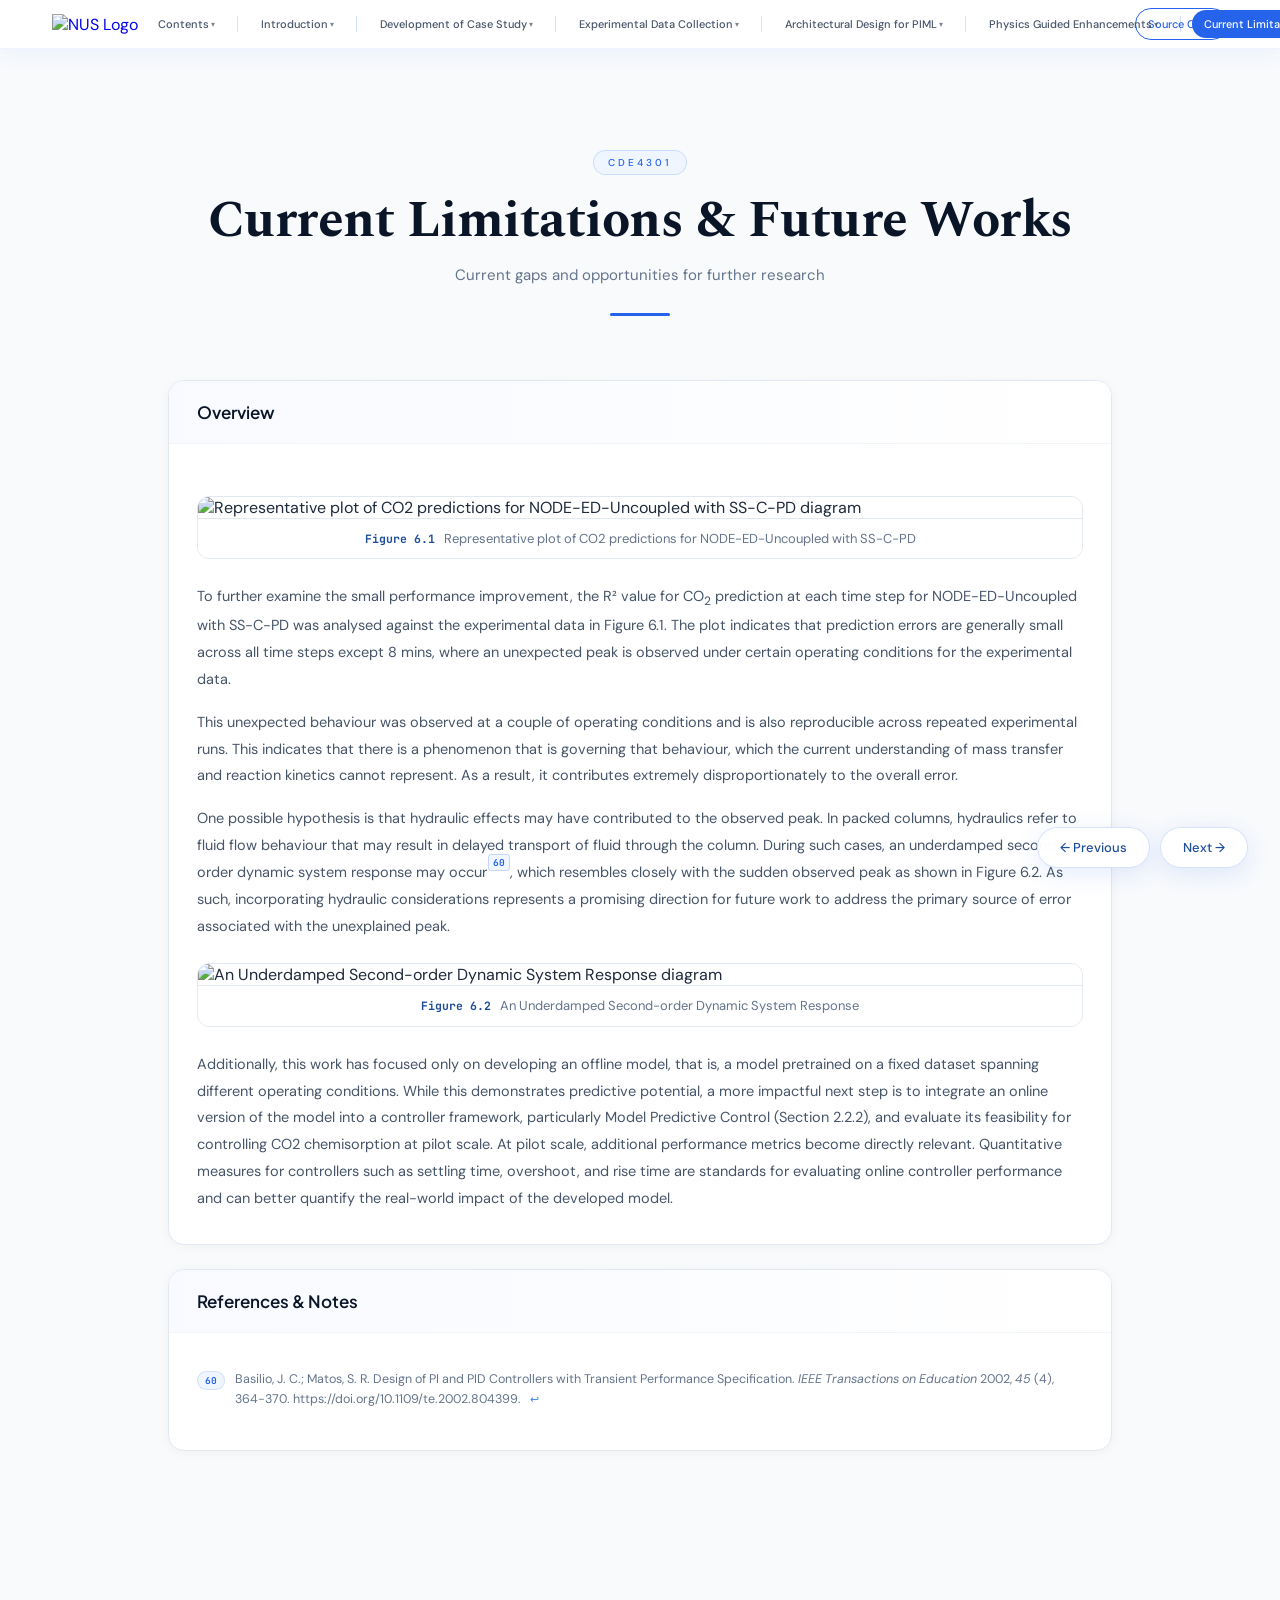
==== Section_6.html @ ae9df5d0 "Minor Modifications" ====
<!DOCTYPE html>
<html lang="en">

<head>
  <meta charset="UTF-8">
  <meta name="viewport" content="width=device-width, initial-scale=1.0">
  <title>Section 6: Current Limitations & Future Works</title>
  <link rel="stylesheet" href="./assets/index.css">

  <style>
    body {
      background: var(--gray-50);
    }

    .page-wrapper {
      max-width: 1024px;
      margin: 0 auto;
      padding: 150px 40px 140px;
    }

    /* ─── PAGE HEADER ───────────────────────────────────── */
    .page-header {
      text-align: center;
      margin-bottom: 64px;
      animation: fadeUp .5s ease both;
    }

    .page-header h1 {
      font-family: var(--font-heading);
      font-size: clamp(34px, 4.5vw, 52px);
      font-weight: 700;
      color: var(--blue-900);
      letter-spacing: -.5px;
      line-height: 1.08;
      margin-top: 6px;
    }

    .page-header .subtitle {
      margin-top: 14px;
      font-family: var(--font-body);
      font-size: 15px;
      color: var(--gray-500);
      line-height: 1.7;
    }

    /* ─── REPORT SECTION CARDS ──────────────────────────── */
    .report-section {
      background: var(--white);
      border: 1px solid var(--gray-200);
      border-radius: 16px;
      overflow: hidden;
      margin-bottom: 24px;
      box-shadow: 0 2px 12px rgba(0, 0, 0, 0.04);
      animation: fadeUp .5s ease both;
    }

    .report-section:nth-child(1) {
      animation-delay: .05s;
    }

    .report-section:nth-child(2) {
      animation-delay: .10s;
    }

    .report-section:nth-child(3) {
      animation-delay: .15s;
    }

    .report-section:nth-child(4) {
      animation-delay: .20s;
    }

    .report-section:nth-child(5) {
      animation-delay: .25s;
    }

    .section-heading {
      display: flex;
      align-items: center;
      gap: 18px;
      padding: 20px 28px;
      background: linear-gradient(90deg, #f8faff, var(--white));
      border-bottom: 1px solid var(--gray-100);
    }

    .section-tag {
      font-family: var(--font-mono);
      font-size: 11px;
      font-weight: 600;
      letter-spacing: 1px;
      text-transform: uppercase;
      color: var(--blue-500);
      background: var(--blue-50);
      border: 1px solid rgba(37, 99, 235, 0.15);
      padding: 4px 11px;
      border-radius: 50px;
      flex-shrink: 0;
    }

    .section-heading h2 {
      font-family: var(--font-sub);
      font-size: 17px;
      font-weight: 600;
      color: var(--blue-900);
    }

    .section-body {
      padding: 28px 28px 32px;
    }

    .section-body p {
      font-family: var(--font-body);
      font-size: 14.5px;
      line-height: 1.85;
      color: var(--gray-600);
      margin-bottom: 16px;
    }

    .section-body p:last-child {
      margin-bottom: 0;
    }

    .subsection-title {
      font-family: var(--font-mono);
      font-size: 11px;
      font-weight: 600;
      color: var(--blue-700);
      letter-spacing: .8px;
      text-transform: uppercase;
      margin: 28px 0 10px;
      display: flex;
      align-items: center;
      gap: 10px;
    }

    .subsection-title::before {
      content: '';
      display: block;
      width: 20px;
      height: 2px;
      background: var(--blue-400);
      border-radius: 1px;
    }

    .callout {
      background: var(--blue-50);
      border-left: 3px solid var(--blue-400);
      border-radius: 0 10px 10px 0;
      padding: 14px 18px;
      margin: 20px 0;
      font-family: var(--font-body);
      font-size: 14px;
      line-height: 1.7;
      color: var(--blue-800);
    }

    .obj-list {
      list-style: none;
      margin-top: 12px;
    }

    .obj-list li {
      display: flex;
      align-items: flex-start;
      gap: 12px;
      font-family: var(--font-body);
      font-size: 14.5px;
      line-height: 1.7;
      color: var(--gray-600);
      padding: 9px 0;
      border-bottom: 1px solid var(--gray-100);
    }

    .obj-list li:last-child {
      border-bottom: none;
    }

    .obj-num {
      font-family: var(--font-mono);
      font-size: 11px;
      font-weight: 600;
      color: var(--blue-500);
      background: var(--blue-50);
      border: 1px solid rgba(37, 99, 235, 0.15);
      padding: 2px 9px;
      border-radius: 50px;
      flex-shrink: 0;
      margin-top: 2px;
    }

    .sub-rule {
      border: none;
      border-top: 1px solid var(--gray-100);
      margin: 24px 0;
    }

    /* ─── RESPONSIVE ────────────────────────────────────── */
    @media (max-width: 768px) {
      .page-wrapper {
        padding: 90px 16px 120px;
      }

      .section-body {
        padding: 20px;
      }
    }
  </style>
</head>

<body>

  <!-- ══ NAVBAR — injected by index.js from NAV_CONFIG ══════ -->
  <nav id="navbar"></nav>

  <!-- ══ MAIN CONTENT ══════════════════════════════════════════ -->
  <div class="page-wrapper">

    <!-- Page Header -->
    <div class="page-header">
      <span class="label-pill label-pill-spacing">CDE4301</span>
      <h1>Current Limitations &amp; Future Works</h1>
      <p class="subtitle">Current gaps and opportunities for further research</p>
      <div class="header-rule"></div>
    </div>

    <!-- ── 6 CURRENT LIMITATIONS & FUTURE WORKS ──────────────────────────────────── -->
    <div class="report-section" id="future-works">
      <div class="section-heading">
        <h2>Overview</h2>
      </div>
      <div class="section-body">
        <figure class="report-figure full-bleed">
          <img src="./assets/images/Figure_6-1.png"
            alt="Representative plot of CO2 predictions for NODE-ED-Uncoupled with SS-C-PD diagram">
          <figcaption>
            <span class="fig-label">Figure 6.1</span>
            Representative plot of CO2 predictions for NODE-ED-Uncoupled with SS-C-PD
          </figcaption>
        </figure>

        <p>
          To further examine the small performance improvement, the R² value for CO<sub>2</sub> prediction at each time
          step for
          NODE-ED-Uncoupled with SS-C-PD was analysed against the experimental data in Figure 6.1. The plot indicates
          that prediction errors are generally small across all time steps except 8 mins, where an unexpected peak is
          observed under certain operating conditions for the experimental data.
        </p>

        <p>This unexpected behaviour was observed at a couple of operating conditions and is also reproducible across
          repeated experimental runs. This indicates that there is a phenomenon that is governing that behaviour, which
          the current understanding of mass transfer and reaction kinetics cannot represent. As a result, it contributes
          extremely disproportionately to the overall error.</p>

        <p>One possible hypothesis is that hydraulic effects may have contributed to the observed peak. In packed
          columns, hydraulics refer to fluid flow behaviour that may result in delayed transport of fluid through the
          column. During such cases, an underdamped second-order dynamic system response may occur<sup class="fn-ref"><a
              href="#fn-60" id="fn-ref-60">60</a></sup>, which resembles
          closely with the sudden observed peak as shown in Figure 6.2. As such, incorporating hydraulic considerations
          represents a promising direction for future work to address the primary source of error associated with the
          unexplained peak.</p>

        <figure class="report-figure full-bleed">
          <img src="./assets/images/Figure_6-2.png" alt="An Underdamped Second-order Dynamic System Response diagram">
          <figcaption>
            <span class="fig-label">Figure 6.2</span>
            An Underdamped Second-order Dynamic System Response
          </figcaption>
        </figure>

        <p>
          Additionally, this work has focused only on developing an offline model, that is, a model pretrained on a fixed dataset spanning different operating conditions. While this demonstrates predictive potential, a more impactful next step is to integrate an online version of the model into a controller framework, particularly Model Predictive Control (Section 2.2.2), and evaluate its feasibility for controlling CO2 chemisorption at pilot scale. At pilot scale, additional performance metrics become directly relevant. Quantitative measures for controllers such as settling time, overshoot, and rise time are standards for evaluating online controller performance and can better quantify the real-world impact of the developed model.
        </p>

      </div>
    </div>

    <!-- ══════════════════════════════════════════════════
         REFERENCES & NOTES
    ══════════════════════════════════════════════════════ -->
    <div class="report-section" id="references">
      <div class="section-heading">
        <h2>References &amp; Notes</h2>
      </div>
      <div class="section-body">
        <ol class="footnotes-list">
          <li id="fn-60">
            <span class="fn-num">60</span>
            <span>
              Basilio, J. C.; Matos, S. R. Design of PI and PID Controllers with Transient Performance Specification.
              <em>IEEE Transactions on Education</em> 2002, <em>45</em> (4), 364-370.
              https://doi.org/10.1109/te.2002.804399.
              <a href="#fn-ref-60" class="fn-back">↩</a>
            </span>
          </li>
        </ol>
      </div>
    </div>

  </div><!-- /page-wrapper -->

  <!-- ══ PREV / NEXT NAVIGATION ════════════════════════════════ -->
  <div class="page-nav">
    <a class="page-nav-btn" href="Section_5.html">← Previous</a>
    <a class="page-nav-btn" href="Section_7.html">Next →</a>
  </div>

  <script src="./assets/index.js"></script>
</body>

</html>
---- assets/index.css ----
/* ─── GOOGLE FONTS ───────────────────────────────────────── */
@import url("https://fonts.googleapis.com/css2?family=Oxanium:wght@400;600;700;800&family=Spectral:ital,wght@0,400;0,600;0,700;0,800;1,400;1,600&family=Plus+Jakarta+Sans:wght@400;500;600;700&family=JetBrains+Mono:wght@400;500;600;700&family=DM+Sans:wght@300;400;500&display=swap");

/* ─── RESET ──────────────────────────────────────────────── */
*,
*::before,
*::after {
  box-sizing: border-box;
  margin: 0;
  padding: 0;
}

/* ─── DESIGN ──────────────────────────────────────── */
:root {
  --blue-950: #060f24;
  --blue-900: #0a1628;
  --blue-800: #0f2044;
  --blue-700: #1a3a6b;
  --blue-600: #1e4d9b;
  --blue-500: #2563eb;
  --blue-400: #3b82f6;
  --blue-300: #93c5fd;
  --blue-100: #dbeafe;
  --blue-50: #eff6ff;
  --white: #ffffff;
  --gray-50: #f8fafc;
  --gray-100: #f1f5f9;
  --gray-200: #e2e8f0;
  --gray-300: #cbd5e1;
  --gray-400: #94a3b8;
  --gray-500: #64748b;
  --gray-600: #475569;
  --gray-800: #1e293b;
  --font-display: "Oxanium", sans-serif;
  --font-heading: "Spectral", Georgia, serif;
  --font-sub: "Plus Jakarta Sans", sans-serif;
  --font-body: "DM Sans", sans-serif;
  --font-mono: "JetBrains Mono", "Courier New", monospace;
}

/* ─── BASE ───────────────────────────────────────────────── */
html {
  scroll-behavior: smooth;
  /* Offset anchor scroll targets below fixed navbar */
  scroll-padding-top: 90px;
}

body {
  font-family: var(--font-body);
  background: var(--white);
  color: var(--gray-800);
  overflow-x: hidden;
}

/* ─── NAVBAR ─────────────────────────────────────────────── */
nav#navbar {
  position: fixed;
  top: 0;
  left: 0;
  width: 100%;
  z-index: 1000;
  display: grid;
  grid-template-columns: auto minmax(0, 1fr) auto auto;
  align-items: center;
  justify-content: stretch;
  padding: 8px 52px;
  background: transparent;
  transition:
    transform 0.28s ease,
    background 0.4s,
    backdrop-filter 0.4s,
    border-color 0.4s,
    box-shadow 0.4s;
}

nav#navbar.nav-hidden {
  transform: translateY(-110%);
}

nav#navbar.scrolled {
  background: rgba(255, 255, 255, 0.92);
  backdrop-filter: blur(22px);
  -webkit-backdrop-filter: blur(22px);
  border-bottom: 1px solid rgba(37, 99, 235, 0.08);
  box-shadow: 0 4px 24px rgba(37, 99, 235, 0.06);
}

.nav-logo {
  display: flex;
  align-items: center;
  text-decoration: none;
  flex-shrink: 0;
}

.nav-logo img {
  display: block;
  max-width: 100px;
  width: 100%;
  height: auto;
}

/* ─── DESKTOP NAV LINKS ──────────────────────────────────── */
.nav-links {
  display: flex;
  align-items: center;
  justify-content: center;
  gap: 2px;
  flex: 1;
  min-width: 0;
  overflow: visible;
  scrollbar-width: none;
  -ms-overflow-style: none;
  padding: 0 8px;
}

.nav-links::-webkit-scrollbar {
  display: none;
}

.nav-links.is-overflowing {
  justify-content: flex-start;
}

.nav-links > * {
  flex: 0 0 auto;
}

.nav-links > * + * {
  position: relative;
  margin-left: 8px;
  padding-left: 12px;
}

.nav-links > * + *::before {
  content: "";
  position: absolute;
  left: 0;
  top: 50%;
  transform: translateY(-50%);
  width: 1px;
  height: 16px;
  background: rgba(37, 99, 235, 0.18);
}

/* Wrapper for items that may have a dropdown */
.nav-item-wrap {
  position: relative;
}

/* Hover bridge — prevents dropdown closing when mouse travels toward it */
.nav-item-wrap::after {
  content: "";
  position: absolute;
  top: 100%;
  left: -4px;
  right: -10px;
  height: 16px;
}

.nav-link {
  display: inline-flex;
  align-items: center;
  gap: 2px;
  padding: 7px 12px;
  border-radius: 50px;
  font-family: var(--font-body);
  font-size: 11px;
  font-weight: 500;
  color: var(--gray-600);
  text-decoration: none;
  transition: all 0.2s;
  white-space: nowrap;
  cursor: pointer;
  background: none;
  border: none;
}

.nav-link.active {
  background: var(--blue-500);
  color: var(--white);
}
.nav-link:not(.active):hover {
  color: var(--blue-500);
  background: var(--blue-50);
}

.nav-chevron {
  font-size: 8px;
  display: inline-block;
  transition: transform 0.22s ease;
  opacity: 0.7;
}

.nav-item-wrap:hover .nav-chevron,
.nav-item-wrap:focus-within .nav-chevron {
  transform: rotate(180deg);
}

/* CTA button */
.nav-cta {
  padding: 8px 12px;
  border-radius: 50px;
  background: transparent;
  border: 1.5px solid var(--blue-500);
  color: var(--blue-500);
  font-family: var(--font-body);
  font-size: 11px;
  font-weight: 500;
  cursor: pointer;
  transition: all 0.2s;
  white-space: nowrap;
  flex-shrink: 0;
  text-decoration: none;
}

.nav-cta:hover {
  background: var(--blue-500);
  color: var(--white);
}

/* ─── DROPDOWN PANEL ─────────────────────────────────────── */
.nav-dropdown {
  position: absolute;
  top: calc(100% + 14px);
  left: 50%;
  transform: translateX(-50%) translateY(-8px);
  width: max-content;
  min-width: 200px;
  max-width: 260px;
  background: rgba(255, 255, 255, 0.99);
  backdrop-filter: blur(24px);
  -webkit-backdrop-filter: blur(24px);
  border: 1px solid rgba(37, 99, 235, 0.1);
  border-radius: 18px;
  box-shadow:
    0 20px 60px rgba(37, 99, 235, 0.13),
    0 4px 16px rgba(0, 0, 0, 0.05);
  padding: 8px;
  z-index: 2000;
  max-height: 72vh;
  overflow-y: auto;
  overscroll-behavior: contain;
  /* Hidden state */
  visibility: hidden;
  opacity: 0;
  pointer-events: none;
  transition:
    opacity 0.2s ease,
    transform 0.2s ease,
    visibility 0s linear 0.2s;
}

.nav-item-wrap:hover .nav-dropdown,
.nav-item-wrap:focus-within .nav-dropdown {
  visibility: visible;
  opacity: 1;
  pointer-events: all;
  transform: translateX(-50%) translateY(0);
  transition:
    opacity 0.2s ease,
    transform 0.2s ease,
    visibility 0s;
}

/* Section group inside dropdown */
.dd-group {
  margin-bottom: 2px;
}
.dd-group:last-child {
  margin-bottom: 0;
}

.dd-group-header {
  display: flex;
  align-items: center;
  gap: 10px;
  padding: 9px 12px 8px;
  border-radius: 10px;
  text-decoration: none;
  transition: background 0.15s;
}

.dd-group-header:hover {
  background: var(--blue-50);
}

.dd-num {
  font-family: var(--font-mono);
  font-size: 10px;
  font-weight: 600;
  color: var(--blue-500);
  background: var(--blue-50);
  border: 1px solid rgba(37, 99, 235, 0.15);
  padding: 2px 8px;
  border-radius: 50px;
  flex-shrink: 0;
  white-space: nowrap;
}

.dd-title {
  font-family: var(--font-sub);
  font-size: 13px;
  font-weight: 600;
  color: var(--blue-900);
  flex: 1;
}

.dd-arrow {
  font-size: 13px;
  color: var(--blue-400);
  opacity: 0;
  transform: translateX(-4px);
  transition:
    opacity 0.15s,
    transform 0.15s;
}

.dd-group-header:hover .dd-arrow {
  opacity: 1;
  transform: translateX(0);
}

.dd-subs {
  padding: 2px 0 6px 12px;
  border-left: 1px solid var(--gray-100);
  margin-left: 20px;
  margin-bottom: 4px;
}

.dd-sub {
  display: flex;
  align-items: center;
  gap: 10px;
  padding: 5px 10px;
  border-radius: 7px;
  text-decoration: none;
  font-family: var(--font-body);
  font-size: 12px;
  color: var(--gray-500);
  transition:
    background 0.13s,
    color 0.13s;
}

.dd-sub:hover {
  background: var(--blue-50);
  color: var(--blue-600);
}

.dd-sub-num {
  font-family: var(--font-mono);
  font-size: 9.5px;
  font-weight: 500;
  color: var(--gray-400);
  min-width: 26px;
  flex-shrink: 0;
}

.dd-divider {
  height: 1px;
  background: var(--gray-100);
  margin: 6px 6px;
}

/* ─── HAMBURGER BUTTON ───────────────────────────────────── */
.nav-hamburger {
  display: none;
  flex-direction: column;
  justify-content: center;
  gap: 5px;
  width: 36px;
  height: 36px;
  padding: 6px;
  background: none;
  border: none;
  cursor: pointer;
  border-radius: 8px;
  transition: background 0.2s;
  flex-shrink: 0;
  z-index: 1001;
}

.nav-hamburger:hover {
  background: var(--gray-100);
}

.nav-hamburger span {
  display: block;
  width: 20px;
  height: 2px;
  background: var(--gray-600);
  border-radius: 2px;
  transition:
    transform 0.28s ease,
    opacity 0.2s ease;
  transform-origin: center;
}

nav#navbar.menu-open .nav-hamburger span:nth-child(1) {
  transform: translateY(7px) rotate(45deg);
}
nav#navbar.menu-open .nav-hamburger span:nth-child(2) {
  opacity: 0;
  transform: scaleX(0);
}
nav#navbar.menu-open .nav-hamburger span:nth-child(3) {
  transform: translateY(-7px) rotate(-45deg);
}

/* ─── MOBILE DRAWER ──────────────────────────────────────── */
.nav-mobile-menu {
  position: fixed;
  top: 0;
  left: 0;
  width: 100%;
  z-index: 999;
  padding-top: 62px;
  background: rgba(255, 255, 255, 0.98);
  backdrop-filter: blur(24px);
  -webkit-backdrop-filter: blur(24px);
  border-bottom: 1px solid rgba(37, 99, 235, 0.08);
  box-shadow: 0 12px 40px rgba(37, 99, 235, 0.1);
  transform: translateY(-105%);
  opacity: 0;
  pointer-events: none;
  transition:
    transform 0.32s cubic-bezier(0.4, 0, 0.2, 1),
    opacity 0.28s ease;
  max-height: 90vh;
  overflow-y: auto;
  overscroll-behavior: contain;
}

.nav-mobile-menu.open {
  transform: translateY(0);
  opacity: 1;
  pointer-events: all;
}

.nav-mobile-inner {
  display: flex;
  flex-direction: column;
  gap: 2px;
  padding: 12px 16px 24px;
}

.nav-mobile-link {
  display: flex;
  align-items: center;
  justify-content: space-between;
  padding: 12px 16px;
  border-radius: 10px;
  font-family: var(--font-body);
  font-size: 14px;
  font-weight: 500;
  color: var(--gray-700);
  text-decoration: none;
  transition:
    background 0.18s,
    color 0.18s;
  cursor: pointer;
  background: none;
  border: none;
  width: 100%;
  text-align: left;
}

.nav-mobile-link:hover {
  background: var(--gray-100);
  color: var(--blue-500);
}
.nav-mobile-link.active {
  background: var(--blue-50);
  color: var(--blue-600);
  font-weight: 600;
}

.mob-chevron {
  font-size: 10px;
  color: var(--gray-400);
  transition: transform 0.22s ease;
  flex-shrink: 0;
}

.mob-accordion.open .mob-chevron {
  transform: rotate(180deg);
}

.mob-accordion-body {
  display: none;
  flex-direction: column;
  gap: 1px;
  padding: 0 0 4px 12px;
  border-left: 2px solid var(--gray-100);
  margin-left: 16px;
}

.mob-accordion.open .mob-accordion-body {
  display: flex;
}

.mob-section-row {
  display: flex;
  align-items: center;
  gap: 8px;
  padding: 9px 14px;
  border-radius: 8px;
  font-family: var(--font-sub);
  font-size: 13.5px;
  font-weight: 600;
  color: var(--blue-900);
  text-decoration: none;
  transition: background 0.15s;
}

.mob-section-row:hover {
  background: var(--blue-50);
}

.mob-sub-row {
  display: flex;
  align-items: center;
  gap: 8px;
  padding: 7px 14px 7px 22px;
  border-radius: 7px;
  font-family: var(--font-body);
  font-size: 13px;
  color: var(--gray-500);
  text-decoration: none;
  transition:
    background 0.13s,
    color 0.13s;
}

.mob-sub-row:hover {
  background: var(--blue-50);
  color: var(--blue-600);
}

.mob-num {
  font-family: var(--font-mono);
  font-size: 10px;
  font-weight: 600;
  color: var(--blue-400);
  min-width: 32px;
  flex-shrink: 0;
}

.mob-divider {
  height: 1px;
  background: var(--gray-200);
  margin: 8px 0;
}

.nav-mobile-cta {
  display: block;
  width: 100%;
  padding: 13px 16px;
  border-radius: 10px;
  background: var(--blue-500);
  color: var(--white);
  font-family: var(--font-body);
  font-size: 15px;
  font-weight: 500;
  text-align: center;
  border: none;
  cursor: pointer;
  transition: background 0.2s;
  text-decoration: none;
  margin-top: 4px;
}

.nav-mobile-cta:hover {
  background: var(--blue-600);
}

/* ─── BACKDROP ───────────────────────────────────────────── */
.nav-backdrop {
  position: fixed;
  inset: 0;
  z-index: 998;
  background: rgba(10, 22, 40, 0.18);
  opacity: 0;
  pointer-events: none;
  transition: opacity 0.28s ease;
}

.nav-backdrop.open {
  opacity: 1;
  pointer-events: all;
}

/* ─── PREV / NEXT NAV ────────────────────────────────────── */
.page-nav {
  position: fixed;
  bottom: 32px;
  right: 32px;
  z-index: 900;
  display: flex;
  align-items: center;
  gap: 10px;
}

.page-nav-btn {
  display: inline-flex;
  align-items: center;
  gap: 8px;
  padding: 11px 22px;
  border-radius: 50px;
  background: rgba(255, 255, 255, 0.95);
  backdrop-filter: blur(16px);
  -webkit-backdrop-filter: blur(16px);
  border: 1.5px solid rgba(37, 99, 235, 0.18);
  color: var(--blue-600);
  font-family: var(--font-body);
  font-size: 13px;
  font-weight: 500;
  cursor: pointer;
  text-decoration: none;
  box-shadow: 0 6px 24px rgba(37, 99, 235, 0.12);
  transition: all 0.22s;
}

.page-nav-btn:hover {
  background: var(--blue-500);
  color: var(--white);
  border-color: var(--blue-500);
  transform: translateY(-2px);
  box-shadow: 0 12px 32px rgba(37, 99, 235, 0.28);
}

/* ─── LABEL PILL & HEADER RULE ───────────────────────────── */
.label-pill {
  display: inline-flex;
  align-items: center;
  gap: 8px;
  font-family: var(--font-body);
  font-size: 10px;
  font-weight: 500;
  letter-spacing: 3px;
  text-transform: uppercase;
  color: var(--blue-500);
  background: var(--blue-50);
  border: 1px solid rgba(37, 99, 235, 0.18);
  padding: 5px 14px;
  border-radius: 50px;
}

.label-pill-spacing {
  margin-bottom: 12px;
}

.header-rule {
  width: 60px;
  height: 3px;
  background: var(--blue-500);
  border-radius: 2px;
  margin: 24px auto 0;
}

/* ─── KEYFRAMES ──────────────────────────────────────────── */
@keyframes fadeUp {
  from {
    opacity: 0;
    transform: translateY(22px);
  }
  to {
    opacity: 1;
    transform: translateY(0);
  }
}
@keyframes fadeIn {
  from {
    opacity: 0;
  }
  to {
    opacity: 1;
  }
}
@keyframes pulse-dot {
  0%,
  100% {
    opacity: 1;
    transform: scale(1);
  }
  50% {
    opacity: 0.5;
    transform: scale(1.6);
  }
}

/* ─── BACK TO TOP ────────────────────────────────────────── */
#back-to-top {
  position: fixed;
  bottom: 32px;
  left: 32px;
  z-index: 950;
  width: 44px;
  height: 44px;
  border-radius: 50%;
  background: rgba(255, 255, 255, 0.95);
  backdrop-filter: blur(16px);
  -webkit-backdrop-filter: blur(16px);
  border: 1.5px solid rgba(37, 99, 235, 0.18);
  color: var(--blue-500);
  box-shadow: 0 6px 24px rgba(37, 99, 235, 0.14);
  cursor: pointer;
  display: flex;
  align-items: center;
  justify-content: center;
  opacity: 0;
  transform: translateY(12px) scale(0.88);
  pointer-events: none;
  transition:
    opacity 0.28s ease,
    transform 0.28s ease,
    background 0.2s,
    box-shadow 0.2s;
}

#back-to-top.visible {
  opacity: 1;
  transform: translateY(0) scale(1);
  pointer-events: all;
}
#back-to-top:hover {
  background: var(--blue-500);
  color: var(--white);
  box-shadow: 0 12px 32px rgba(37, 99, 235, 0.32);
}

#back-to-top svg {
  width: 18px;
  height: 18px;
  stroke: currentColor;
  fill: none;
  stroke-width: 2.2;
  stroke-linecap: round;
  stroke-linejoin: round;
  transition: transform 0.2s;
}

#back-to-top:hover svg {
  transform: translateY(-2px);
}

/* ─── RESPONSIVE ─────────────────────────────────────────── */
@media (max-width: 1024px) {
  nav#navbar {
    padding: 14px 24px;
  }
}

@media (max-width: 768px) {
  nav#navbar {
    padding: 14px 20px;
  }
  .nav-links {
    display: none;
  }
  .nav-cta {
    display: none;
  }
  .nav-hamburger {
    display: flex;
  }
  .page-nav {
    bottom: 16px;
    right: 16px;
  }
  .page-nav-btn {
    padding: 9px 16px;
    font-size: 12px;
  }
  #back-to-top {
    bottom: 16px;
    left: 16px;
    width: 40px;
    height: 40px;
  }
}

/* ═══════════════════════════════════════════════════════════
   SECTION CONTENT BLOCKS
   ═══════════════════════════════════════════════════════════ */

/* ─── FIGURE / IMAGE ─────────────────────────────────────── */
.report-figure {
  margin: 24px auto; /* auto left/right centres the block  */
  border: 1px solid var(--gray-200);
  border-radius: 12px;
  overflow: hidden;
  background: var(--gray-50);
}

.report-figure img {
  width: 100%;
  height: auto;
  display: block;
  max-height: 380px;
  object-fit: cover;
}

.report-figure.full-bleed img {
  object-fit: contain;
  background: var(--white); /* prevents grey bars if image has transparency */
}

figcaption {
  display: block; /* block so text-align works naturally */
  text-align: center;
  padding: 10px 16px;
  font-family: var(--font-body);
  font-size: 13px;
  color: var(--gray-500);
  border-top: 1px solid var(--gray-200);
  background: var(--white);
  line-height: 1.5;
}

.fig-label {
  font-family: var(--font-mono);
  font-size: 11.5px;
  font-weight: 700;
  color: var(--blue-600);
  margin-right: 6px;
  flex-shrink: 0;
}

/* ─── TABLE ──────────────────────────────────────────────── */
.report-table-wrap {
  overflow-x: auto;
  margin: 24px 0;
  border-radius: 12px;
  border: 1px solid var(--gray-200);
  box-shadow: 0 2px 8px rgba(0, 0, 0, 0.04);
}

.report-table {
  width: 100%;
  border-collapse: collapse;
  font-family: var(--font-body);
  font-size: 13.5px;
  min-width: 480px;
}

.report-table thead tr {
  background: var(--blue-50);
  border-bottom: 2px solid var(--blue-200);
}

.report-table thead th {
  padding: 13px 18px;
  text-align: left;
  font-family: var(--font-mono);
  font-size: 10px;
  font-weight: 700;
  color: var(--blue-700);
  letter-spacing: 1px;
  text-transform: uppercase;
  white-space: nowrap;
}

/* Second header row (SS-PD / SS-C-PD) needs a bottom border to separate from body */
.report-table thead tr:last-child th {
  border-top: 1px solid rgba(37, 99, 235, 0.15);
  padding-top: 9px;
  padding-bottom: 9px;
}

/* rowspan cells should centre vertically */
.report-table th[rowspan],
.report-table td[rowspan] {
  vertical-align: middle;
  text-align: center;
}

/* colspan header cells centred */
.report-table th[colspan] {
  text-align: center;
  border-bottom: 1px solid rgba(37, 99, 235, 0.15);
}

/* rowspan body cells: vertically centred and slightly muted */
.report-table td[rowspan] {
  vertical-align: middle;
  font-weight: 600;
  color: var(--gray-700);
  background: var(--gray-50);
}

/* superscript in table cells */
.report-table sup {
  font-size: 0.72em;
  line-height: 0;
  vertical-align: super;
}

.report-table tbody tr {
  border-bottom: 1px solid var(--gray-100);
  transition: background 0.15s;
}

.report-table tbody tr:last-child {
  border-bottom: none;
}
.report-table tbody tr:nth-child(even) {
  background: var(--gray-50);
}
.report-table tbody tr:hover {
  background: var(--blue-50);
}

.report-table tbody td {
  padding: 12px 18px;
  color: var(--gray-600);
  vertical-align: middle;
  line-height: 1.55;
}

.td-badge {
  display: inline-flex;
  align-items: center;
  padding: 2px 10px;
  border-radius: 50px;
  font-family: var(--font-mono);
  font-size: 10px;
  font-weight: 600;
  white-space: nowrap;
}

.td-badge.green {
  background: #dcfce7;
  color: #166534;
  border: 1px solid #bbf7d0;
}
.td-badge.blue {
  background: var(--blue-50);
  color: var(--blue-700);
  border: 1px solid var(--blue-100);
}
.td-badge.gray {
  background: var(--gray-100);
  color: var(--gray-600);
  border: 1px solid var(--gray-200);
}
.td-badge.orange {
  background: #fff7ed;
  color: #9a3412;
  border: 1px solid #fed7aa;
}

/* ─── FORMULA BLOCK ──────────────────────────────────────── */
.formula-block {
  margin: 24px 0;
  padding: 28px 32px 22px;
  background: linear-gradient(135deg, #f0f6ff 0%, #f8faff 100%);
  border: 1px solid rgba(37, 99, 235, 0.12);
  border-left: 3px solid var(--blue-500);
  border-radius: 0 14px 14px 0;
  text-align: center;
}

.formula-display {
  display: inline-flex;
  align-items: center;
  justify-content: center;
  gap: 14px;
  flex-wrap: wrap;
  font-size: 20px;
  color: var(--blue-900);
  margin-bottom: 12px;
  line-height: 1.4;
}

.f-var,
.f-term {
  font-family: "Georgia", serif;
  font-style: italic;
}
.f-const {
  font-family: var(--font-mono);
  font-size: 22px;
}
.f-eq {
  font-family: var(--font-mono);
  font-size: 20px;
  color: var(--blue-500);
  padding: 0 2px;
}
.f-op {
  font-family: var(--font-mono);
  font-size: 18px;
  color: var(--gray-500);
}

.f-frac {
  display: inline-flex;
  flex-direction: column;
  align-items: center;
  gap: 3px;
  vertical-align: middle;
  line-height: 1.3;
}

.f-num {
  font-family: "Georgia", serif;
  font-style: italic;
  padding-bottom: 4px;
  border-bottom: 2px solid var(--blue-500);
  min-width: 20px;
  text-align: center;
}

.f-den {
  font-family: "Georgia", serif;
  font-style: italic;
  padding-top: 2px;
  min-width: 20px;
  text-align: center;
}

.formula-eq-label {
  font-family: var(--font-mono);
  font-size: 10.5px;
  font-weight: 600;
  color: var(--gray-400);
  letter-spacing: 1px;
  text-transform: uppercase;
  margin-top: 4px;
}

/* ─── CHEMICAL EQUATION ──────────────────────────────────── */
.formula-display.chem-eq {
  font-family: "Georgia", "Times New Roman", serif;
  font-size: 20px; /* was 26px */
  font-weight: 400;
  letter-spacing: 0.03em;
  gap: 0;
}

.chem-op {
  margin: 0 8px; /* was 14px */
  color: var(--gray-400); /* lighter than the terms */
  font-style: normal;
}

.chem-arrow {
  margin: 0 10px; /* was 16px */
  font-size: 18px; /* was 22px */
  color: var(--gray-400); /* lighter */
  letter-spacing: 0;
}

.chem-coef {
  margin-right: 3px; /* was 5px */
  font-style: normal;
}

.chem-term {
  display: inline-flex;
  align-items: baseline;
  white-space: nowrap;
}

.formula-display.chem-eq sub {
  font-size: 0.62em;
  vertical-align: sub;
  line-height: 0; /* prevents sub from expanding line height */
}

.formula-eq-label {
  color: var(--gray-400);
}

/* Inline chemical equation — sized to match table body text */
.report-table .formula-display.chem-eq {
  font-size: 14px;
  flex-wrap: wrap;
  row-gap: 2px;
  margin: 0;
}

.report-table .chem-op {
  margin: 0 5px;
}
.report-table .chem-arrow {
  margin: 0 6px;
  font-size: 12px;
}
.report-table .chem-coef {
  margin-right: 2px;
}

/* ─── VIDEO EMBED ────────────────────────────────────────── */
.embed-label {
  display: flex;
  align-items: center;
  gap: 8px;
  font-family: var(--font-mono);
  font-size: 10.5px;
  font-weight: 600;
  color: var(--blue-500);
  text-transform: uppercase;
  letter-spacing: 1px;
  margin-bottom: 10px;
}

.embed-label::before {
  content: "";
  width: 4px;
  height: 4px;
  border-radius: 50%;
  background: var(--blue-400);
  flex-shrink: 0;
}

.video-wrap {
  position: relative;
  padding-top: 56.25%; /* 16 : 9 */
  border-radius: 14px;
  overflow: hidden;
  border: 1px solid var(--gray-200);
  box-shadow: 0 6px 24px rgba(0, 0, 0, 0.07);
  background: #000;
  margin-bottom: 4px;
}

.video-wrap iframe {
  position: absolute;
  top: 0;
  left: 0;
  width: 100%;
  height: 100%;
  border: none;
}

.video-figure {
  max-width: 100%; /* override the centered 560px cap from report-figure */
  margin: 0 0 4px; /* remove auto centering — videos usually span full width */
}

.video-figure .video-wrap {
  border-radius: 12px 12px 0 0; /* flat bottom edge — figcaption sits flush below */
  border-bottom: none;
}

.video-figure figcaption {
  border-radius: 0 0 12px 12px; /* round only the bottom corners */
}

/* ─── MIRO BOARD EMBED ───────────────────────────────────── */
.miro-wrap {
  border-radius: 14px;
  overflow: hidden;
  border: 1px solid var(--gray-200);
  box-shadow: 0 6px 24px rgba(0, 0, 0, 0.07);
  margin-bottom: 4px;
}

.miro-wrap iframe {
  width: 100%;
  height: 480px;
  border: none;
  display: block;
}

/* ─── INTERACTIVE BLOCK ──────────────────────────────── */
.interactive-sampling-block {
  padding: 12px;
}

.interactive-sampling-controls {
  display: flex;
  flex-wrap: wrap;
  gap: 8px;
  align-items: center;
  justify-content: center;
  margin-bottom: 8px;
}

.interactive-sampling-controls input {
  width: 88px;
  padding: 4px 6px;
  border: 1px solid #9e9e9e;
  border-radius: 4px;
}

.interactive-sampling-controls button {
  padding: 5px 10px;
  border: 1px solid #1b2d57;
  border-radius: 5px;
  background: #1b2d57;
  color: #fff;
  font-weight: 700;
  cursor: pointer;
}

.interactive-plot {
  width: 100%;
  min-height: 430px;
}

.interactive-metrics {
  margin: 6px 0 0;
  text-align: center;
  font-style: italic;
  font-size: 0.95rem;
}

/* ─── FOOTNOTE SUPERSCRIPTS ──────────────────────────────── */
.fn-ref {
  display: inline;
  line-height: 0;
}

.fn-ref a {
  font-family: var(--font-mono);
  font-size: 9.5px;
  font-weight: 700;
  color: var(--blue-500);
  text-decoration: none;
  vertical-align: super;
  padding: 1px 4px;
  border-radius: 3px;
  background: var(--blue-50);
  border: 1px solid rgba(37, 99, 235, 0.2);
  margin-left: 1px;
  transition: all 0.15s;
}

.fn-ref a:hover {
  background: var(--blue-500);
  color: var(--white);
}

/* ─── FOOTNOTES / REFERENCES SECTION ────────────────────── */
.footnotes-section {
  margin-top: 40px;
  padding-top: 24px;
  border-top: 1px solid var(--gray-200);
}

.footnotes-heading {
  display: flex;
  align-items: center;
  gap: 12px;
  font-family: var(--font-mono);
  font-size: 10.5px;
  font-weight: 700;
  color: var(--gray-400);
  text-transform: uppercase;
  letter-spacing: 1.5px;
  margin-bottom: 16px;
}

.footnotes-heading::after {
  content: "";
  flex: 1;
  height: 1px;
  background: var(--gray-100);
}

.footnotes-list {
  list-style: none;
}

.footnotes-list li {
  display: flex;
  align-items: flex-start;
  gap: 10px;
  padding: 8px 0;
  font-family: var(--font-body);
  font-size: 12.5px;
  color: var(--gray-500);
  line-height: 1.65;
  border-bottom: 1px solid var(--gray-100);
}

.footnotes-list li:last-child {
  border-bottom: none;
}

.fn-num {
  font-family: var(--font-mono);
  font-size: 9.5px;
  font-weight: 700;
  color: var(--blue-500);
  background: var(--blue-50);
  border: 1px solid rgba(37, 99, 235, 0.15);
  padding: 1px 7px;
  border-radius: 50px;
  flex-shrink: 0;
  margin-top: 2px;
  white-space: nowrap;
}

.fn-back {
  margin-left: 6px;
  color: var(--blue-400);
  text-decoration: none;
  font-size: 11px;
  transition: color 0.15s;
}

.fn-back:hover {
  color: var(--blue-600);
}

/* ═══════════════════════════════════════════════════════════
   THIRD-LEVEL HIERARCHY  (sub-sub)
   ═══════════════════════════════════════════════════════════ */

/* ─── NAVBAR DROPDOWN — third level ─────────────────────── */
.dd-subsub-wrap {
  margin: 2px 0 4px 20px;
  padding: 0 0 2px 12px;
  border-left: 1px dashed var(--gray-200);
}

.dd-subsub {
  display: flex;
  align-items: center;
  gap: 8px;
  padding: 4px 10px;
  border-radius: 6px;
  text-decoration: none;
  font-family: var(--font-body);
  font-size: 11.5px;
  color: var(--gray-400);
  transition:
    background 0.13s,
    color 0.13s;
}

.dd-subsub:hover {
  background: var(--blue-50);
  color: var(--blue-500);
}

.dd-subsub-num {
  font-family: var(--font-mono);
  font-size: 9.5px;
  font-weight: 500;
  color: var(--gray-300);
  min-width: 36px;
  flex-shrink: 0;
  transition: color 0.13s;
}

.dd-subsub:hover .dd-subsub-num {
  color: var(--blue-300);
}

/* ─── MOBILE DRAWER — third level ───────────────────────── */
.mob-subsub-row {
  display: flex;
  align-items: center;
  gap: 8px;
  padding: 6px 14px 6px 40px;
  border-radius: 6px;
  font-family: var(--font-body);
  font-size: 12.5px;
  color: var(--gray-400);
  text-decoration: none;
  transition:
    background 0.13s,
    color 0.13s;
}

.mob-subsub-row:hover {
  background: var(--blue-50);
  color: var(--blue-500);
}

/* ─── TOC — third-level row ──────────────────────────────── */
.toc-subsub-item {
  display: flex;
  align-items: center;
  gap: 14px;
  padding: 7px 28px 7px 64px;
  text-decoration: none;
  color: var(--gray-400);
  font-family: var(--font-body);
  font-size: 13px;
  transition:
    background 0.13s,
    color 0.13s;
  position: relative;
}

.toc-subsub-item::before {
  content: "";
  position: absolute;
  left: 50px;
  top: 50%;
  transform: translateY(-50%);
  width: 4px;
  height: 4px;
  border-radius: 50%;
  background: var(--gray-200);
  transition: background 0.13s;
}

.toc-subsub-item:hover {
  background: var(--blue-50);
  color: var(--blue-500);
}

.toc-subsub-item:hover::before {
  background: var(--blue-300);
}

.subsub-num {
  font-family: var(--font-mono);
  font-size: 10.5px;
  font-weight: 500;
  color: var(--gray-300);
  min-width: 40px;
  flex-shrink: 0;
  transition: color 0.13s;
}

.toc-subsub-item:hover .subsub-num {
  color: var(--blue-300);
}

/* ─── SECTION PAGE — sub-subsection card ────────────────── */
/*
 * Sits inside .section-body, visually nested under the parent
 * .report-section. Uses muted gray tones (not blue) so the
 * three levels are immediately distinguishable at a glance:
 *   Level 1  report-section   white card + blue header
 *   Level 2  section-body     plain padded area
 *   Level 3  subsub-section   gray-tinted card inside level 2
 */
.subsub-section {
  margin: 20px 0;
  border: 1px solid var(--gray-200);
  border-radius: 12px;
  overflow: hidden;
  background: var(--white);
}

.subsub-section:first-child {
  margin-top: 8px;
}

.subsub-heading {
  display: flex;
  align-items: center;
  gap: 14px;
  padding: 13px 20px;
  background: var(--gray-50);
  border-bottom: 1px solid var(--gray-100);
}

.subsub-tag {
  font-family: var(--font-mono);
  font-size: 10px;
  font-weight: 600;
  letter-spacing: 0.8px;
  text-transform: uppercase;
  color: var(--gray-500);
  background: var(--gray-100);
  border: 1px solid var(--gray-200);
  padding: 3px 9px;
  border-radius: 50px;
  flex-shrink: 0;
}

.subsub-heading h3 {
  font-family: var(--font-sub);
  font-size: 14.5px;
  font-weight: 600;
  color: var(--blue-900);
}

.subsub-body {
  padding: 18px 20px 20px;
}

.subsub-body p {
  font-family: var(--font-body);
  font-size: 14px;
  line-height: 1.82;
  color: var(--gray-600);
  margin-bottom: 14px;
}

.subsub-body p:last-child {
  margin-bottom: 0;
}

/* Pass-through styles so content blocks render inside subsub-body */
.subsub-body .report-table-wrap,
.subsub-body .formula-block,
.subsub-body .video-wrap,
.subsub-body .miro-wrap,
.subsub-body .obj-list {
  margin-top: 0;
}
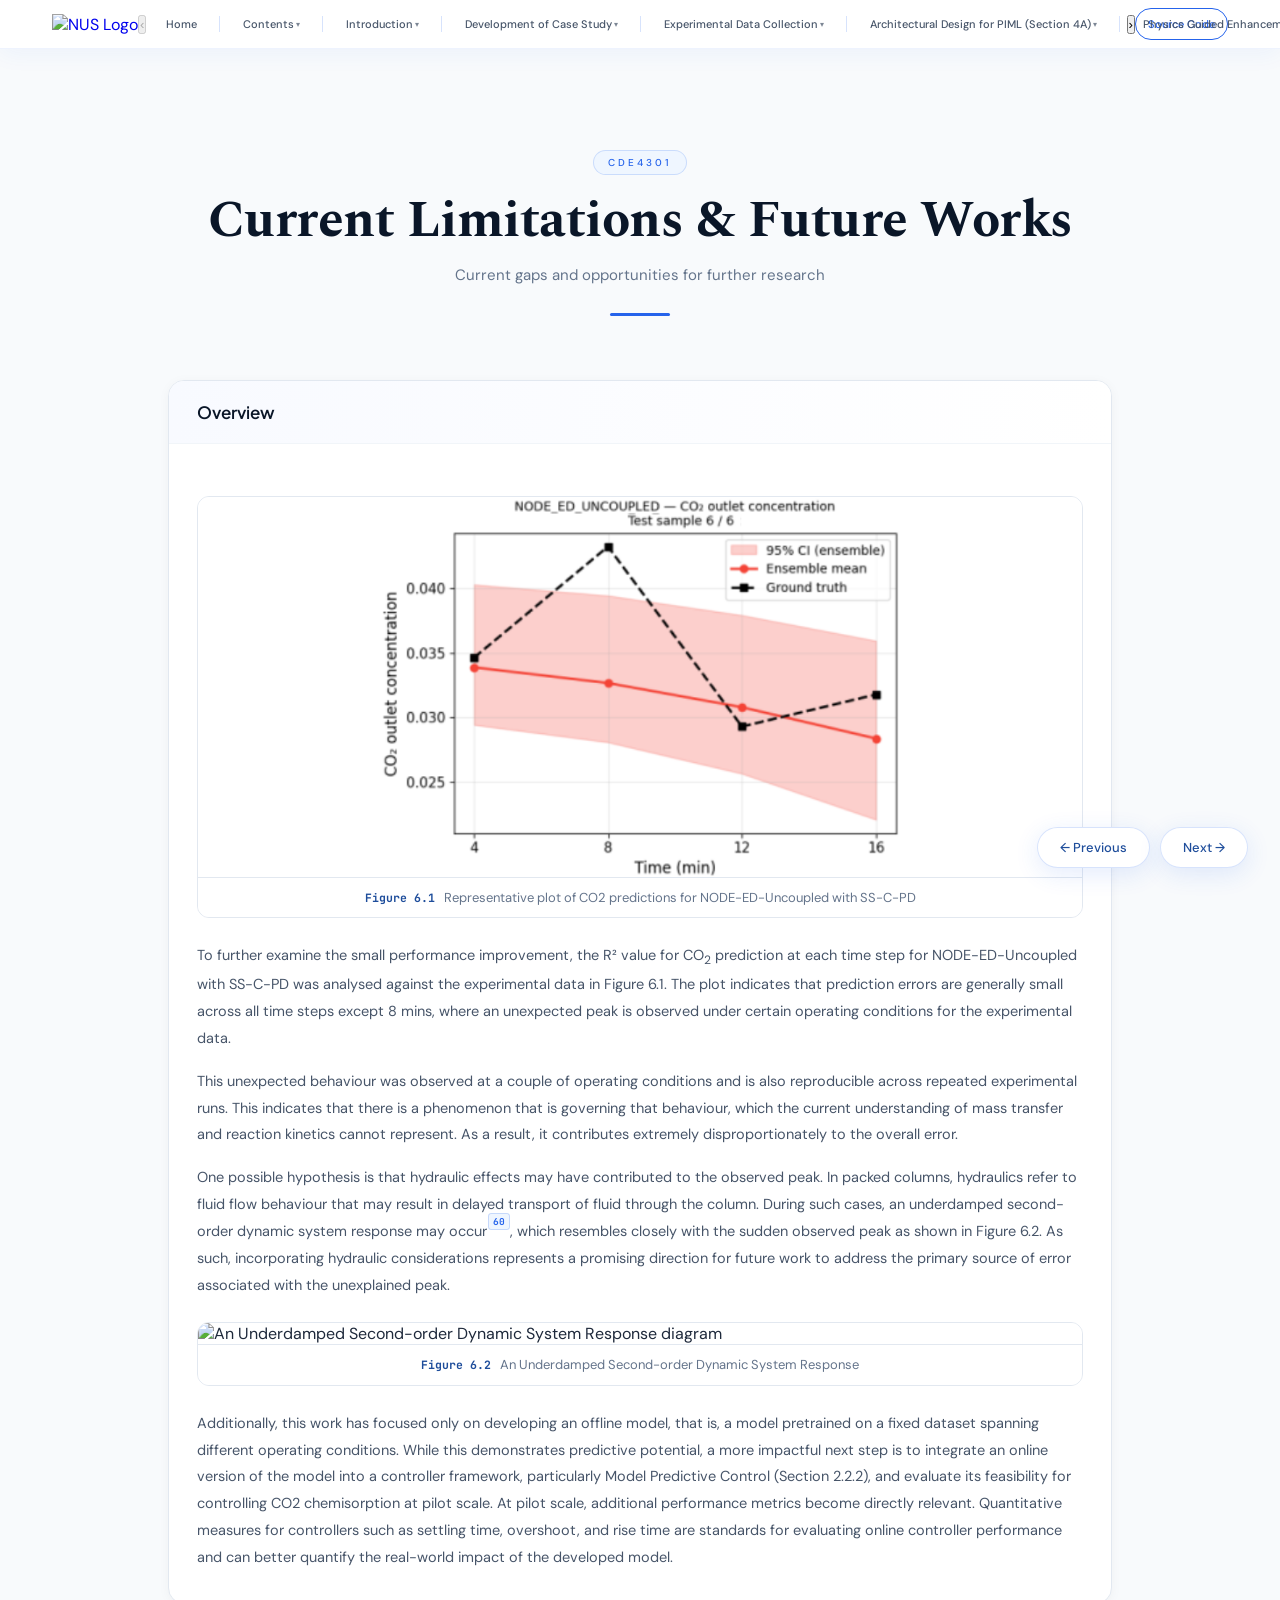
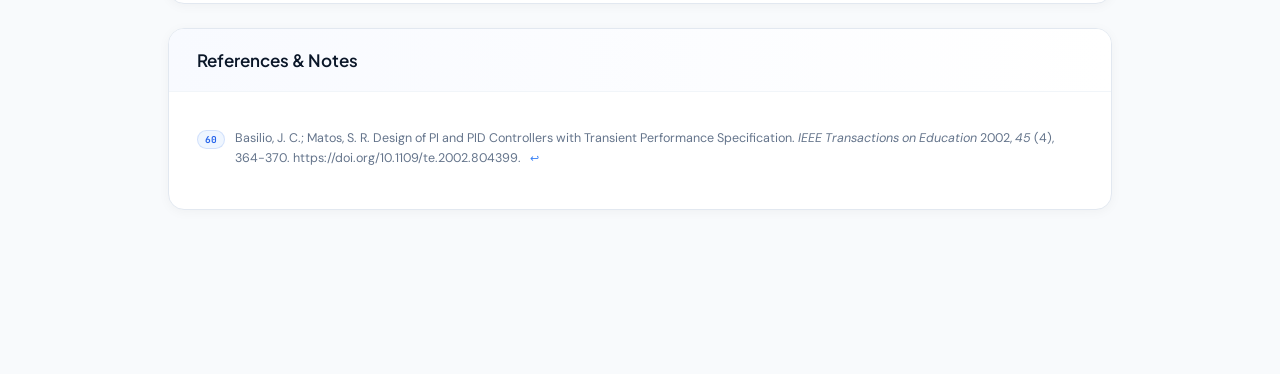
==== commit 558863a5: "Post Presentation - Changes" ====
--- a/Section_6.html
+++ b/Section_6.html
@@ -197,7 +197,7 @@
     /* ─── RESPONSIVE ────────────────────────────────────── */
     @media (max-width: 768px) {
       .page-wrapper {
-        padding: 90px 16px 120px;
+        padding: 150px 16px 120px;
       }
 
       .section-body {
@@ -268,7 +268,13 @@
         </figure>
 
         <p>
-          Additionally, this work has focused only on developing an offline model, that is, a model pretrained on a fixed dataset spanning different operating conditions. While this demonstrates predictive potential, a more impactful next step is to integrate an online version of the model into a controller framework, particularly Model Predictive Control (Section 2.2.2), and evaluate its feasibility for controlling CO2 chemisorption at pilot scale. At pilot scale, additional performance metrics become directly relevant. Quantitative measures for controllers such as settling time, overshoot, and rise time are standards for evaluating online controller performance and can better quantify the real-world impact of the developed model.
+          Additionally, this work has focused only on developing an offline model, that is, a model pretrained on a
+          fixed dataset spanning different operating conditions. While this demonstrates predictive potential, a more
+          impactful next step is to integrate an online version of the model into a controller framework, particularly
+          Model Predictive Control (Section 2.2.2), and evaluate its feasibility for controlling CO2 chemisorption at
+          pilot scale. At pilot scale, additional performance metrics become directly relevant. Quantitative measures
+          for controllers such as settling time, overshoot, and rise time are standards for evaluating online controller
+          performance and can better quantify the real-world impact of the developed model.
         </p>
 
       </div>
@@ -300,7 +306,7 @@
 
   <!-- ══ PREV / NEXT NAVIGATION ════════════════════════════════ -->
   <div class="page-nav">
-    <a class="page-nav-btn" href="Section_5.html">← Previous</a>
+    <a class="page-nav-btn" href="Section_5A.html">← Previous</a>
     <a class="page-nav-btn" href="Section_7.html">Next →</a>
   </div>
 
